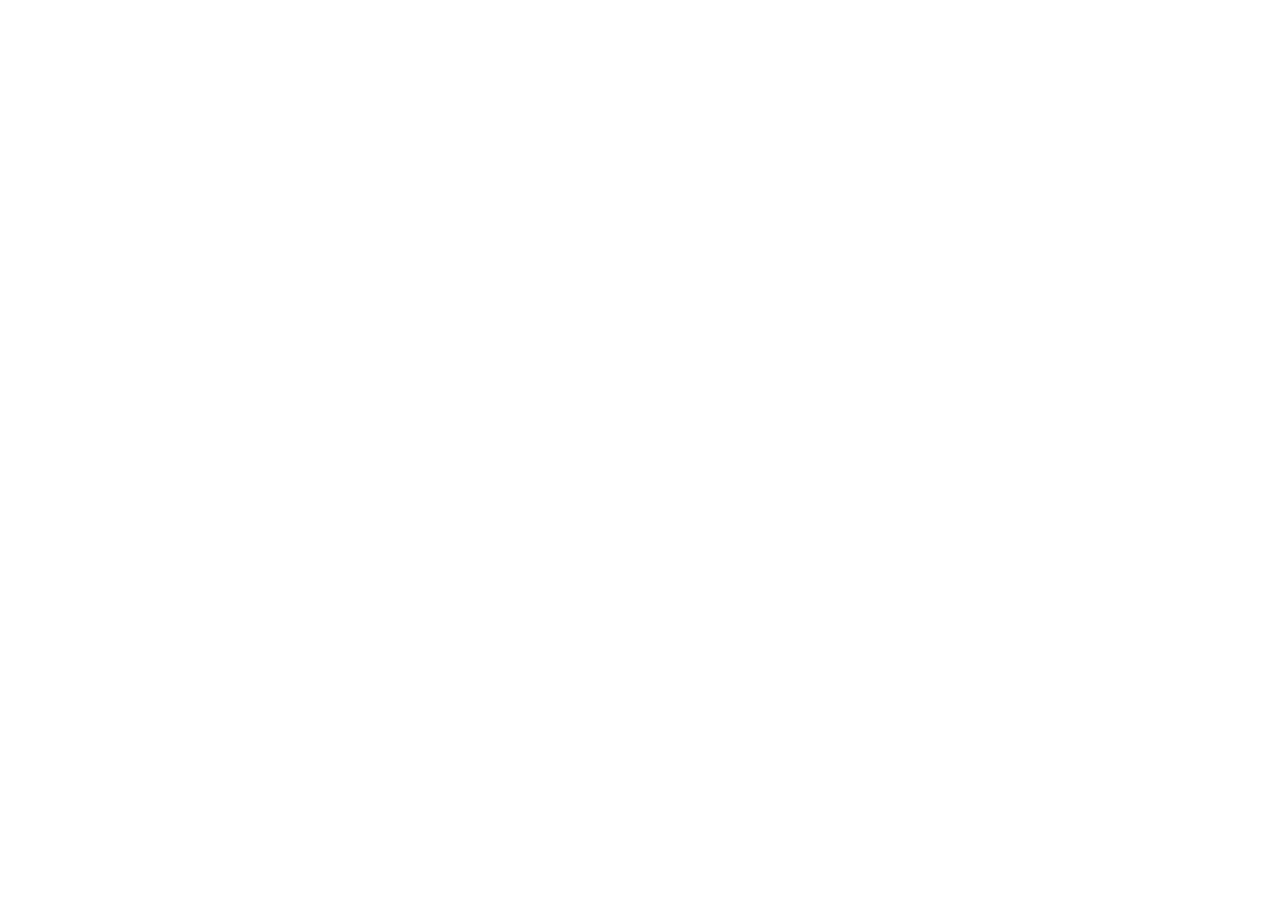
==== index.html @ 4e60388e "tem nada ainda é só se vcs ja quiserem começar" ====
<!DOCTYPE html>
<html lang="en">
<head>
    <meta charset="UTF-8">
    <meta name="viewport" content="width=device-width, initial-scale=1.0">
    <title>Document</title>
</head>
<body>
    <div class="container">
        <header>

        </header>
        <nav>

        </nav>
        <main>

        </main>
        <footer>

        </footer>
    </div>
</body>
</html>
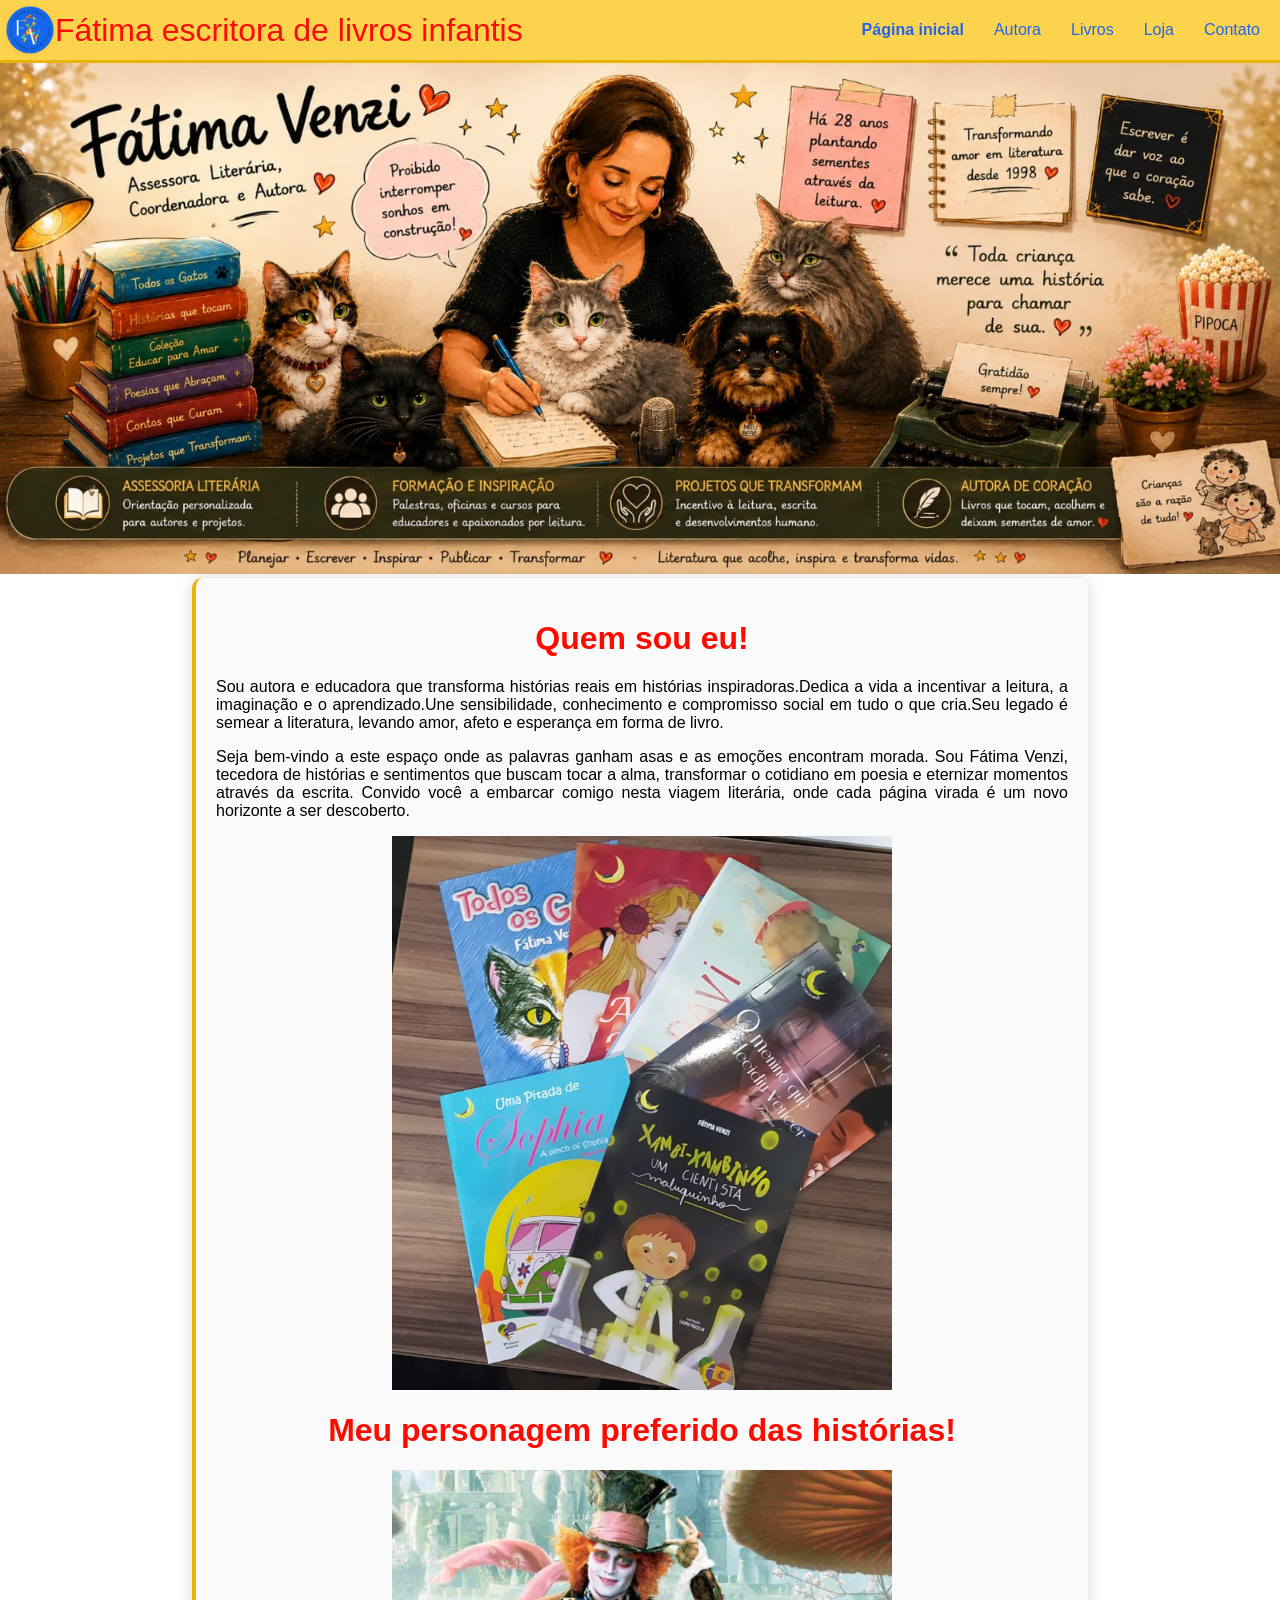
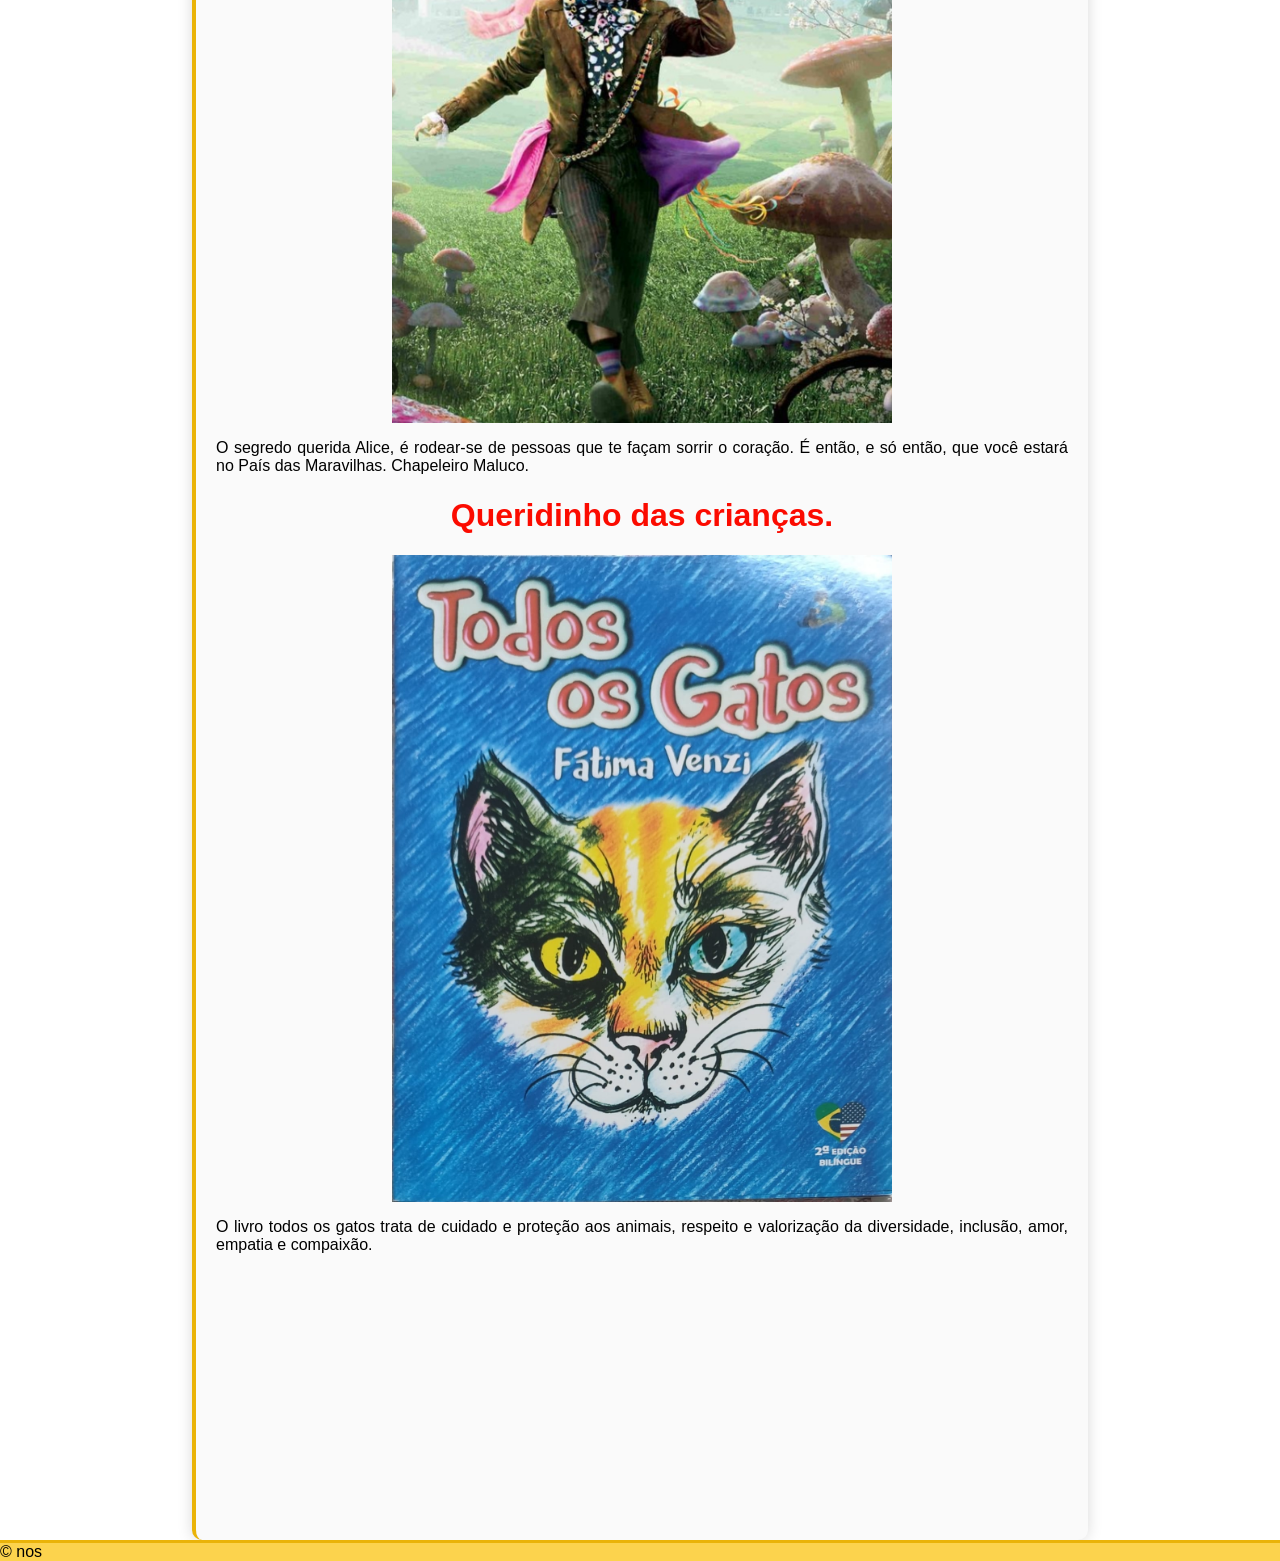
==== commit 22007eee: "pagina inicial pronta para o feedback do prof" ====
--- a/index.html
+++ b/index.html
@@ -3,21 +3,49 @@
 <head>
     <meta charset="UTF-8">
     <meta name="viewport" content="width=device-width, initial-scale=1.0">
-    <title>Document</title>
+    <title>Página Inicial</title>
+    <link rel="stylesheet" href="style.css">
 </head>
 <body>
     <div class="container">
         <header>
-
+            <nav>
+                <div class="logo">
+                    <a href="/index.html"><img src="/pasta-de-img/logo.png" alt="logo"></a>
+                    <a href="/index.html" class="titulo">Fátima escritora de livros infantis</a>
+                </div>
+                <div>
+                    <ul>
+                        <li><a href="index.html" class="ativo">Página inicial</a></li>
+                        <li><a href="Autora.html">Autora</a></li>
+                        <li><a href="Livros.html">Livros</a></li>
+                        <li><a href="Loja.html">Loja</a></li>
+                        <li><a href="Contato.html">Contato</a></li>
+                    </ul>
+                </div>
+            </nav>
+            <img src="/pasta-de-img/banner.jpeg" alt="banner" class="banner">
         </header>
-        <nav>
-
-        </nav>
         <main>
+            <h1>Quem sou eu!</h1>
+            <p>Sou autora e educadora que transforma histórias reais em histórias inspiradoras.Dedica a vida a incentivar a leitura, a imaginação e o aprendizado.Une sensibilidade, conhecimento e compromisso social em tudo o que cria.Seu legado é semear a literatura, levando  amor, afeto e esperança em forma de livro.</p>
+            <p>Seja bem-vindo a este espaço onde as palavras ganham asas e as emoções encontram morada. Sou Fátima Venzi, tecedora de histórias e sentimentos que buscam tocar a alma, transformar o cotidiano em poesia e eternizar momentos através da escrita. Convido você a embarcar comigo nesta viagem literária, onde cada página virada é um novo horizonte a ser descoberto.</p>
+            <img src="/pasta-de-img/todos-livros.jpeg" alt="Livros">
+            <h1>Meu personagem preferido das histórias!</h1>
+            <img src="/pasta-de-img/chapeleiro.jpeg" alt="chapeleiro">
+            <p>O segredo querida Alice, é rodear-se de pessoas que te façam sorrir o coração. É então, e só então, que você estará no País das Maravilhas.
+            Chapeleiro Maluco.
+            </p>
+            <h1>Queridinho das crianças.</h1>
+            <img src="/pasta-de-img/Todos-os-gatos.jpeg" alt="todos os gatos">
+            <p>O livro todos os gatos trata de cuidado e proteção aos animais, respeito e valorização da diversidade, inclusão, amor, empatia e compaixão.</p>
+            <video autoplay muted loop playsinline>
+                <source src="/pasta-de-img/Davi-lixo-mar.mp4" type="video/mp4">
+            </video>
 
         </main>
         <footer>
-
+            &copy nos
         </footer>
     </div>
 </body>
--- a/style.css
+++ b/style.css
@@ -0,0 +1,139 @@
+:root {
+    --cor-fundo: #FFFFFF;
+    --cor-nav: #FCD34D;
+    --cor-botões: #2563EB;
+    --cor-textosdestaque: #FB0B00;
+    --cor-bordas: #EAB308;
+    --cor-fundomain: #FAFAFA;
+}
+
+body {
+    margin: 0;
+    background: var(--cor-fundo);
+    font-family: Arial, sans-serif;
+    
+}
+
+h1 {
+    text-align: center;
+    color: var(--cor-textosdestaque);
+}
+
+.container {
+    display: grid;
+    grid-template-rows: auto auto 1fr auto;
+    min-height: 100vh;
+}
+
+header {
+    color: var(--cor-textosdestaque);
+}
+
+.banner {
+    width: 100%;
+    height: auto; /* mantém proporção */
+    object-fit: contain; /*sempre a tela inteira nao deixa ser cortada*/
+}
+
+nav {
+    background: var(--cor-nav);
+    display: flex;
+    justify-content: space-between;
+    align-items: center;
+    border-bottom: 3px solid var(--cor-bordas);
+    padding: 5px;
+}
+
+nav ul {
+    list-style: none;
+    margin: 0;
+    padding: 15px;
+    display: flex;
+    justify-content: flex-end;
+    gap: 30px;
+    flex: 1;
+}
+
+nav ul li a {
+  color: var(--cor-botões); /*Digo qual a cor que eu quero usar para o texto que fica no painel de nav */
+  position: relative; /* Se torna o elemento pai, para que os outros objetos fiquem presos a esse */
+  display: inline-block;  /*Configura o comportamento de elementos em linha, ao invés de um embaixo do outro */
+  text-decoration: none; /* Tira a decoração dos textos (O estilo de links) */
+}
+
+nav ul li a::after,
+nav ul li a::before {
+  content: '';  /* Informar a criação do pseudo - elemento (Importante para o after e before funcionar) */
+  position: absolute; /* Utilizar o layout do elemento pai */
+  width: 100%;
+  height: 2px;
+  background: var(--cor-textosdestaque);
+  bottom: -5px; 
+  left: 0;
+  transform: scaleX(0);
+  transform-origin: right; /* Começa a preencher pela direita */
+  transition: transform 0.4s ease-out; 
+}
+
+nav ul li a::before {
+  top: -5px; /* De onde vai começar */
+  transform-origin: left; /* Começa pela esquerda a animação*/
+}
+
+nav ul li a:hover::after,
+nav ul li a:hover::before {
+  transform: scaleX(1); /* Ele quer sair do 0 pra 1 (preenchido) */
+}
+
+nav ul li a.ativo {
+  font-weight: bold;
+}
+
+.logo {
+    display: flex;
+    align-items: center;
+    font-size: 32px;
+}
+
+.logo img {
+    height: 50px;
+    width: auto;
+    display: block;
+}
+
+.titulo {
+    text-decoration: none;
+    color: var(--cor-textosdestaque);
+}
+
+main {
+    padding: 20px;
+    margin: 0 15%;
+    border-radius: 10px;
+    text-align: justify;
+    background: var(--cor-fundomain);
+    border-left: 4px solid var(--cor-bordas);
+    box-shadow: 0 0 15px rgb(0, 0, 0, 0.15);
+}
+
+main img {
+    width: 500px;
+    display: block;
+    margin-left: auto;
+    margin-right: auto;
+}
+
+main video {
+    width: 500px;
+    display: block;
+    margin-left: auto;
+    margin-right: auto;
+}
+
+footer {
+    background: var(--cor-nav);
+    border-top: 3px solid var(--cor-bordas);
+}
+
+
+
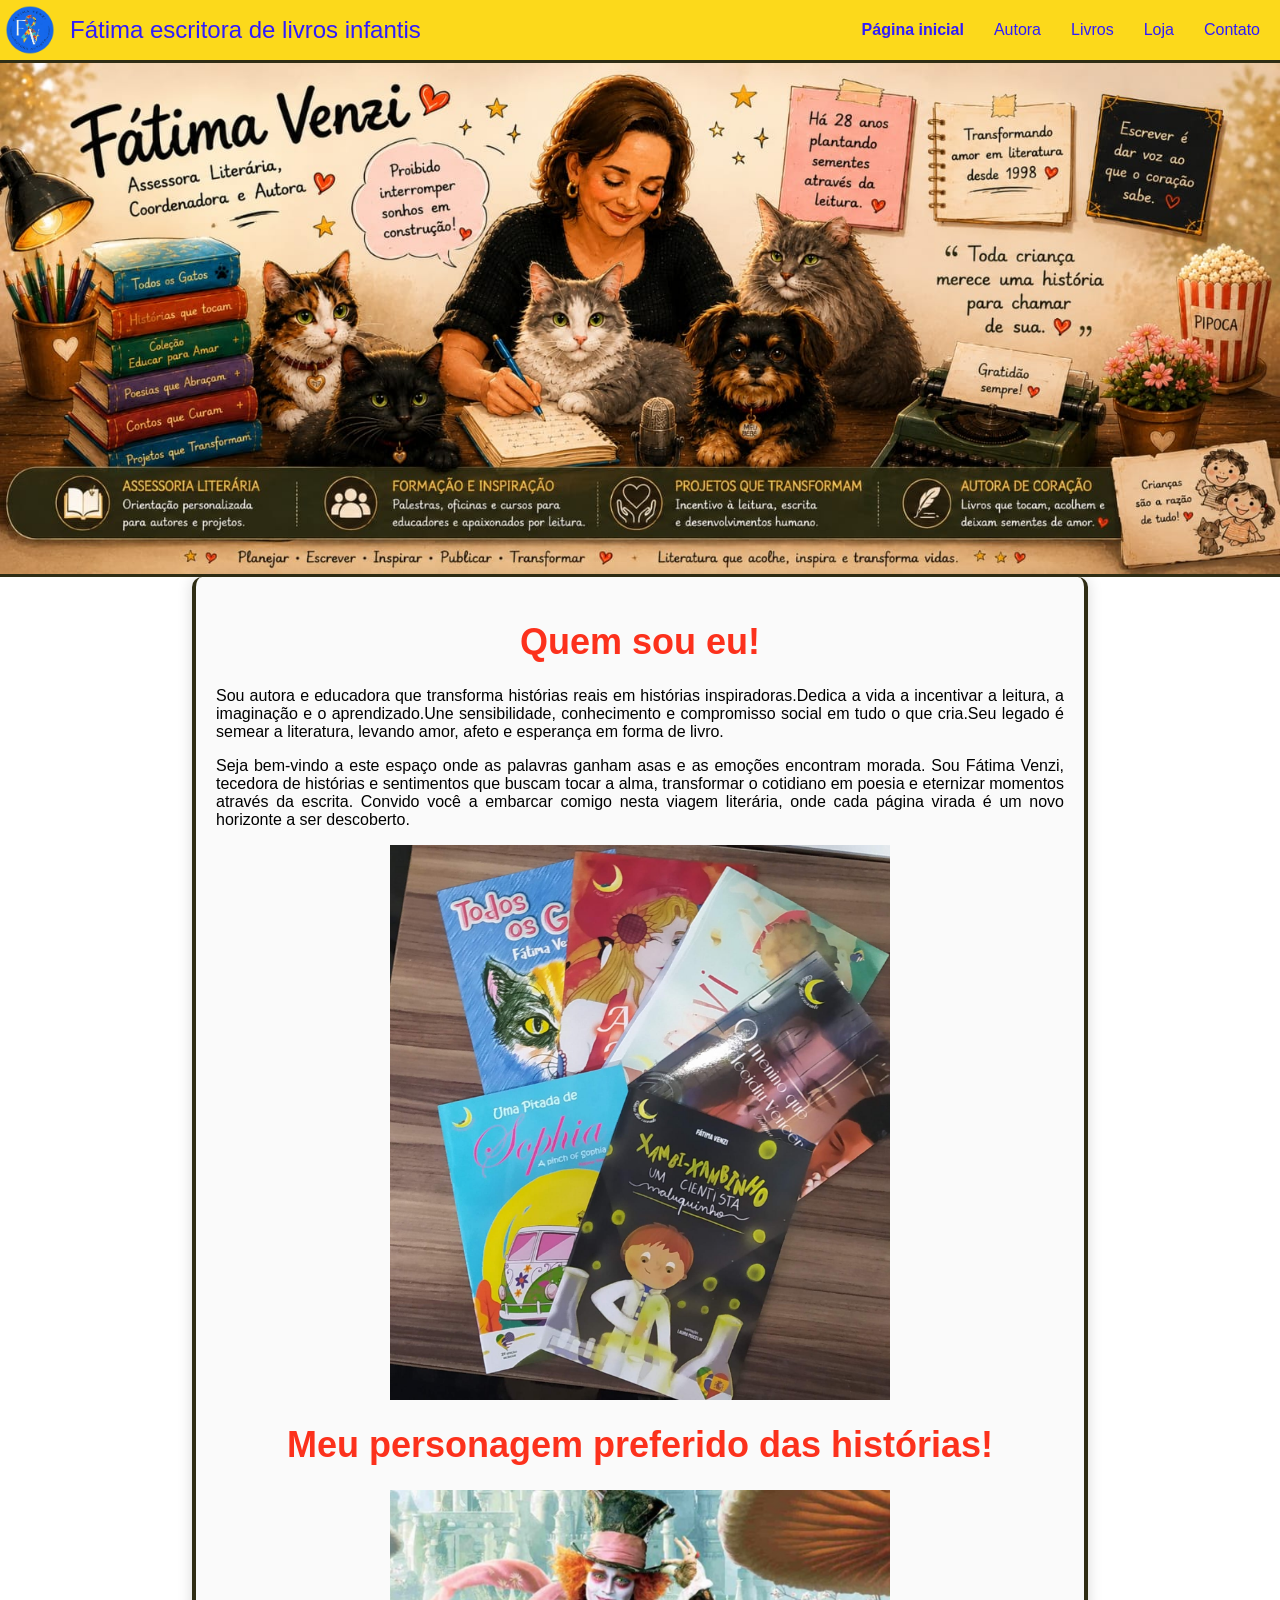
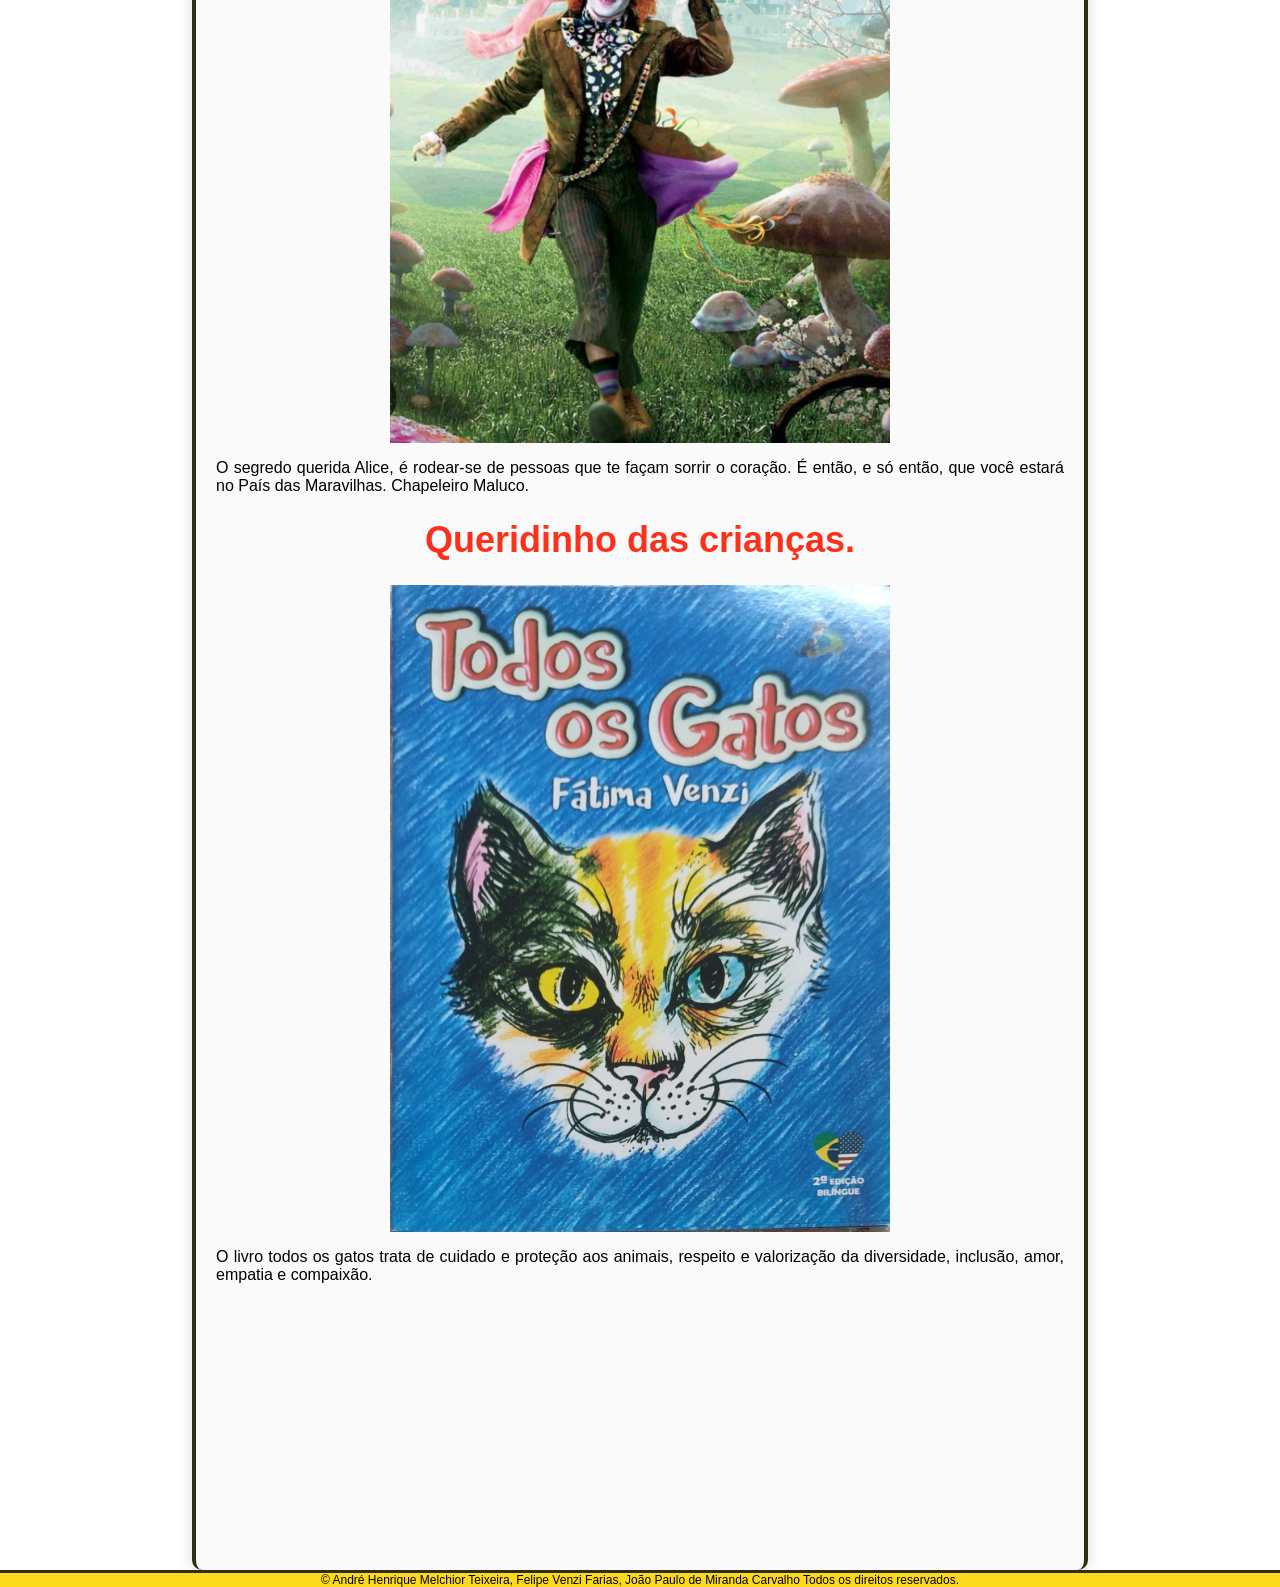
==== commit 05d50a4d: "evitando conflito e alterações da aula" ====
--- a/index.html
+++ b/index.html
@@ -45,7 +45,7 @@
 
         </main>
         <footer>
-            &copy nos
+            &copy André Henrique Melchior Teixeira, Felipe Venzi Farias, João Paulo de Miranda Carvalho Todos os direitos reservados.
         </footer>
     </div>
 </body>
--- a/style.css
+++ b/style.css
@@ -1,22 +1,23 @@
 :root {
     --cor-fundo: #FFFFFF;
-    --cor-nav: #FCD34D;
-    --cor-botões: #2563EB;
-    --cor-textosdestaque: #FB0B00;
-    --cor-bordas: #EAB308;
+    --cor-nav: #FCD91B;
+    --cor-botões: #2F1CFC;
+    --cor-textosdestaque: #FC311C;
+    --cor-bordas: #2F2D14;
     --cor-fundomain: #FAFAFA;
 }
 
 body {
     margin: 0;
     background: var(--cor-fundo);
-    font-family: Arial, sans-serif;
+    font-family: Arial;
     
 }
 
 h1 {
     text-align: center;
     color: var(--cor-textosdestaque);
+    font-size: 36px;
 }
 
 .container {
@@ -27,12 +28,14 @@
 
 header {
     color: var(--cor-textosdestaque);
+    border-bottom: 3px solid var(--cor-bordas);
 }
 
 .banner {
     width: 100%;
     height: auto; /* mantém proporção */
     object-fit: contain; /*sempre a tela inteira nao deixa ser cortada*/
+    display: block;
 }
 
 nav {
@@ -92,7 +95,8 @@
 .logo {
     display: flex;
     align-items: center;
-    font-size: 32px;
+    font-size: 24px;
+    gap: 15px;
 }
 
 .logo img {
@@ -103,7 +107,7 @@
 
 .titulo {
     text-decoration: none;
-    color: var(--cor-textosdestaque);
+    color: var(--cor-botões);
 }
 
 main {
@@ -114,6 +118,7 @@
     background: var(--cor-fundomain);
     border-left: 4px solid var(--cor-bordas);
     box-shadow: 0 0 15px rgb(0, 0, 0, 0.15);
+    border-right: 4px solid var(--cor-bordas);
 }
 
 main img {
@@ -133,7 +138,11 @@
 footer {
     background: var(--cor-nav);
     border-top: 3px solid var(--cor-bordas);
+    font-size: 12px;
+    text-align: center;
 }
 
+p {
+    font-size: 16px;
+}
 
-
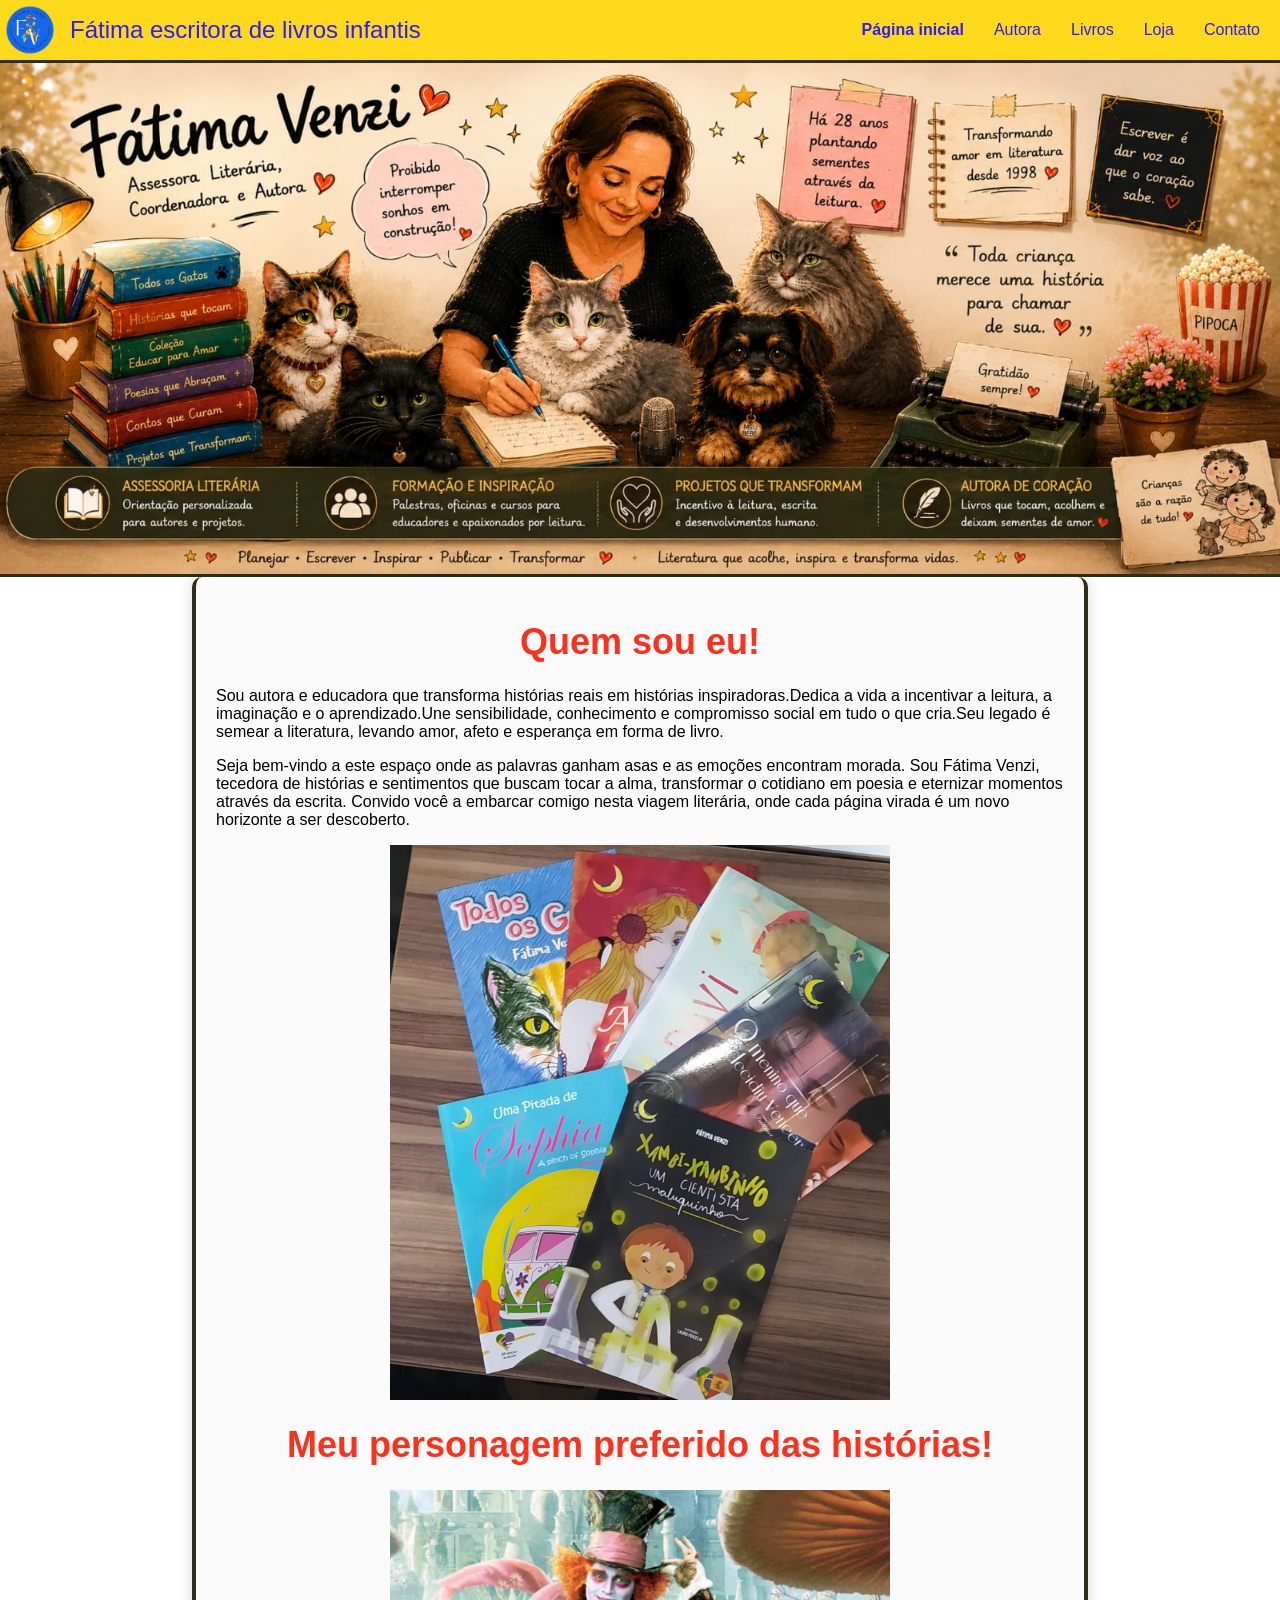
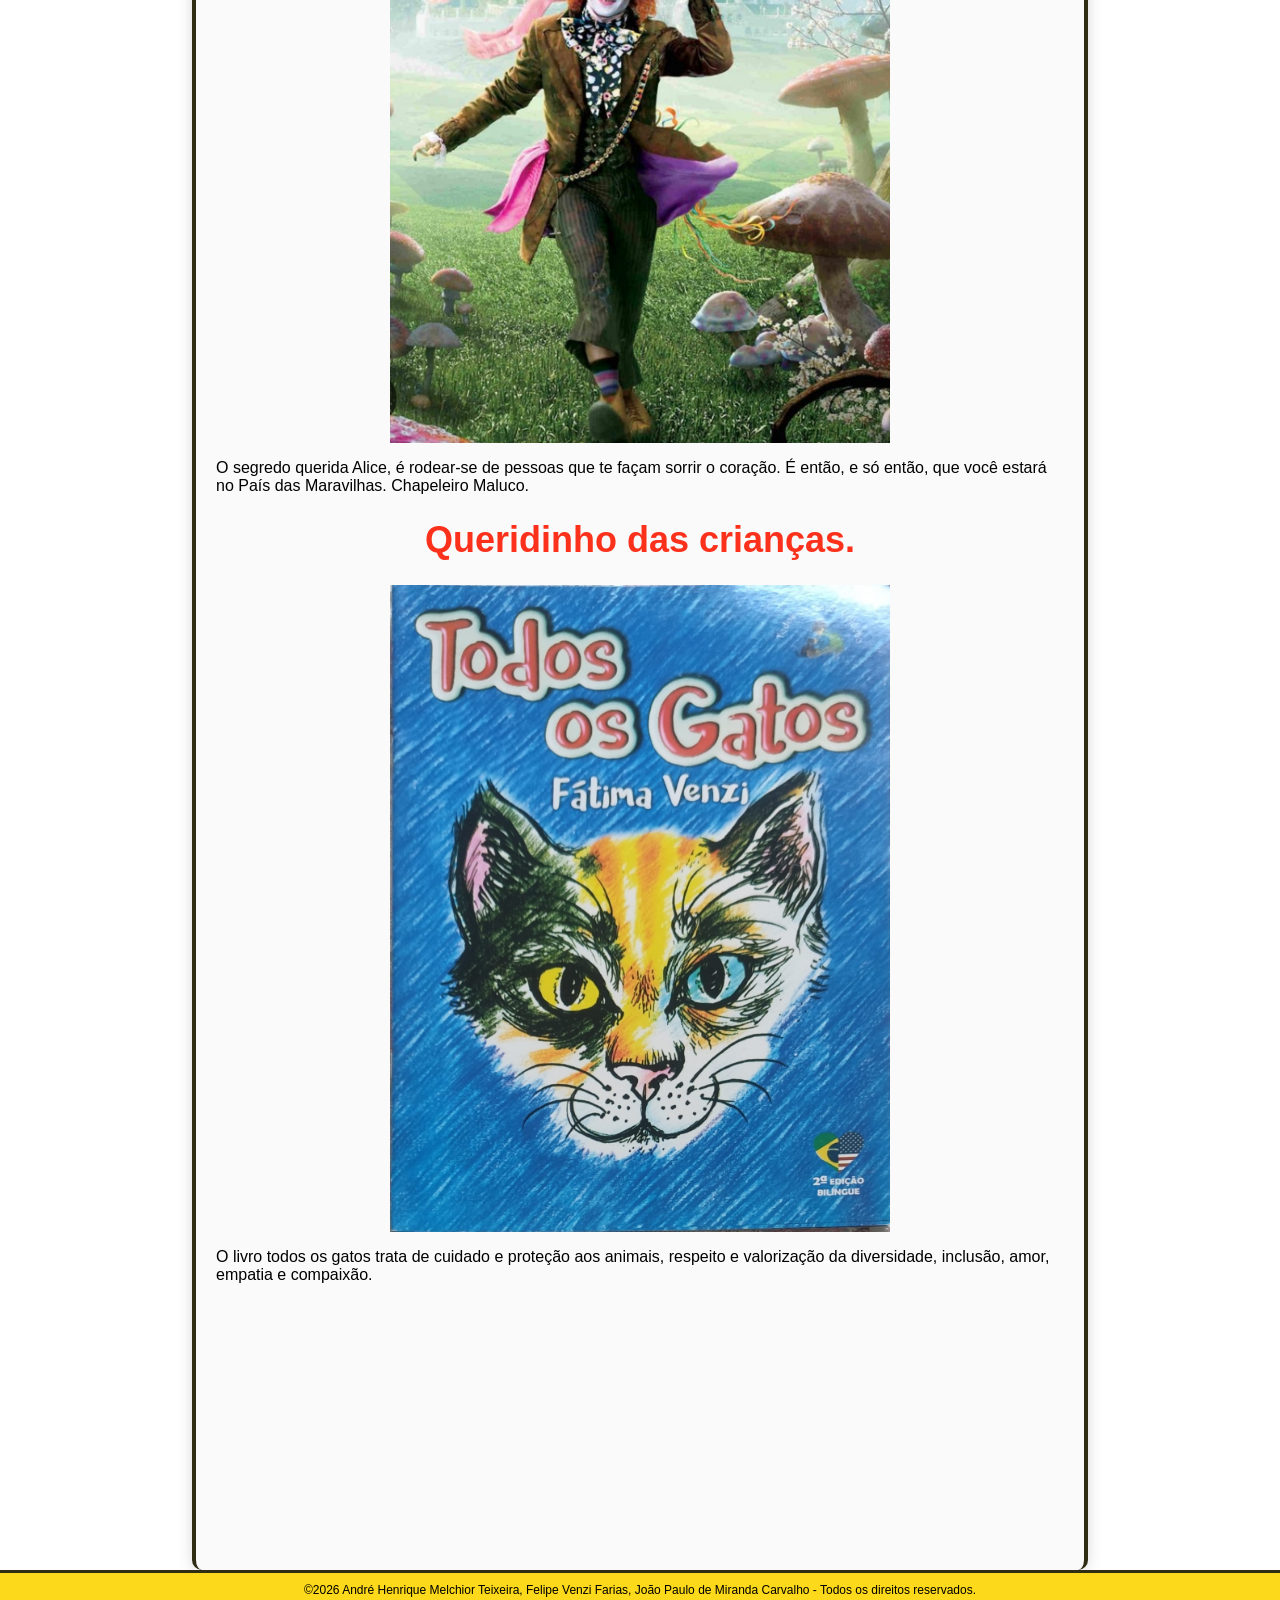
==== commit 243bd520: "alt mais detalhado, footer maior e texto a esquerda" ====
--- a/index.html
+++ b/index.html
@@ -24,20 +24,20 @@
                     </ul>
                 </div>
             </nav>
-            <img src="/pasta-de-img/banner.jpeg" alt="banner" class="banner">
+            <img src="/pasta-de-img/banner.jpeg" alt="Banner ilustrado de Fátima Venzi, assessora literária, coordenadora e autora. Ela aparece escrevendo em um caderno, cercada por gatos, um cachorro, livros e outros elementos ligados à literatura. O banner destaca seus 28 anos de atuação promovendo a leitura, a escrita e projetos de formação humana por meio da literatura." class="banner">
         </header>
         <main>
             <h1>Quem sou eu!</h1>
             <p>Sou autora e educadora que transforma histórias reais em histórias inspiradoras.Dedica a vida a incentivar a leitura, a imaginação e o aprendizado.Une sensibilidade, conhecimento e compromisso social em tudo o que cria.Seu legado é semear a literatura, levando  amor, afeto e esperança em forma de livro.</p>
             <p>Seja bem-vindo a este espaço onde as palavras ganham asas e as emoções encontram morada. Sou Fátima Venzi, tecedora de histórias e sentimentos que buscam tocar a alma, transformar o cotidiano em poesia e eternizar momentos através da escrita. Convido você a embarcar comigo nesta viagem literária, onde cada página virada é um novo horizonte a ser descoberto.</p>
-            <img src="/pasta-de-img/todos-livros.jpeg" alt="Livros">
+            <img src="/pasta-de-img/todos-livros.jpeg" alt="Os 6 livros de Fátima em cima de uma mesa ">
             <h1>Meu personagem preferido das histórias!</h1>
-            <img src="/pasta-de-img/chapeleiro.jpeg" alt="chapeleiro">
+            <img src="/pasta-de-img/chapeleiro.jpeg" alt="Personagem chapeleiro maluco do filme alice no país das maravilhas">
             <p>O segredo querida Alice, é rodear-se de pessoas que te façam sorrir o coração. É então, e só então, que você estará no País das Maravilhas.
             Chapeleiro Maluco.
             </p>
             <h1>Queridinho das crianças.</h1>
-            <img src="/pasta-de-img/Todos-os-gatos.jpeg" alt="todos os gatos">
+            <img src="/pasta-de-img/Todos-os-gatos.jpeg" alt="Capa do livro todos os gatos em que tem a cara de um gato centralizada">
             <p>O livro todos os gatos trata de cuidado e proteção aos animais, respeito e valorização da diversidade, inclusão, amor, empatia e compaixão.</p>
             <video autoplay muted loop playsinline>
                 <source src="/pasta-de-img/Davi-lixo-mar.mp4" type="video/mp4">
@@ -45,7 +45,7 @@
 
         </main>
         <footer>
-            &copy André Henrique Melchior Teixeira, Felipe Venzi Farias, João Paulo de Miranda Carvalho Todos os direitos reservados.
+            &copy2026 André Henrique Melchior Teixeira, Felipe Venzi Farias, João Paulo de Miranda Carvalho - Todos os direitos reservados.
         </footer>
     </div>
 </body>
--- a/style.css
+++ b/style.css
@@ -114,7 +114,7 @@
     padding: 20px;
     margin: 0 15%;
     border-radius: 10px;
-    text-align: justify;
+    text-align: left;
     background: var(--cor-fundomain);
     border-left: 4px solid var(--cor-bordas);
     box-shadow: 0 0 15px rgb(0, 0, 0, 0.15);
@@ -140,6 +140,7 @@
     border-top: 3px solid var(--cor-bordas);
     font-size: 12px;
     text-align: center;
+    padding: 10px;
 }
 
 p {
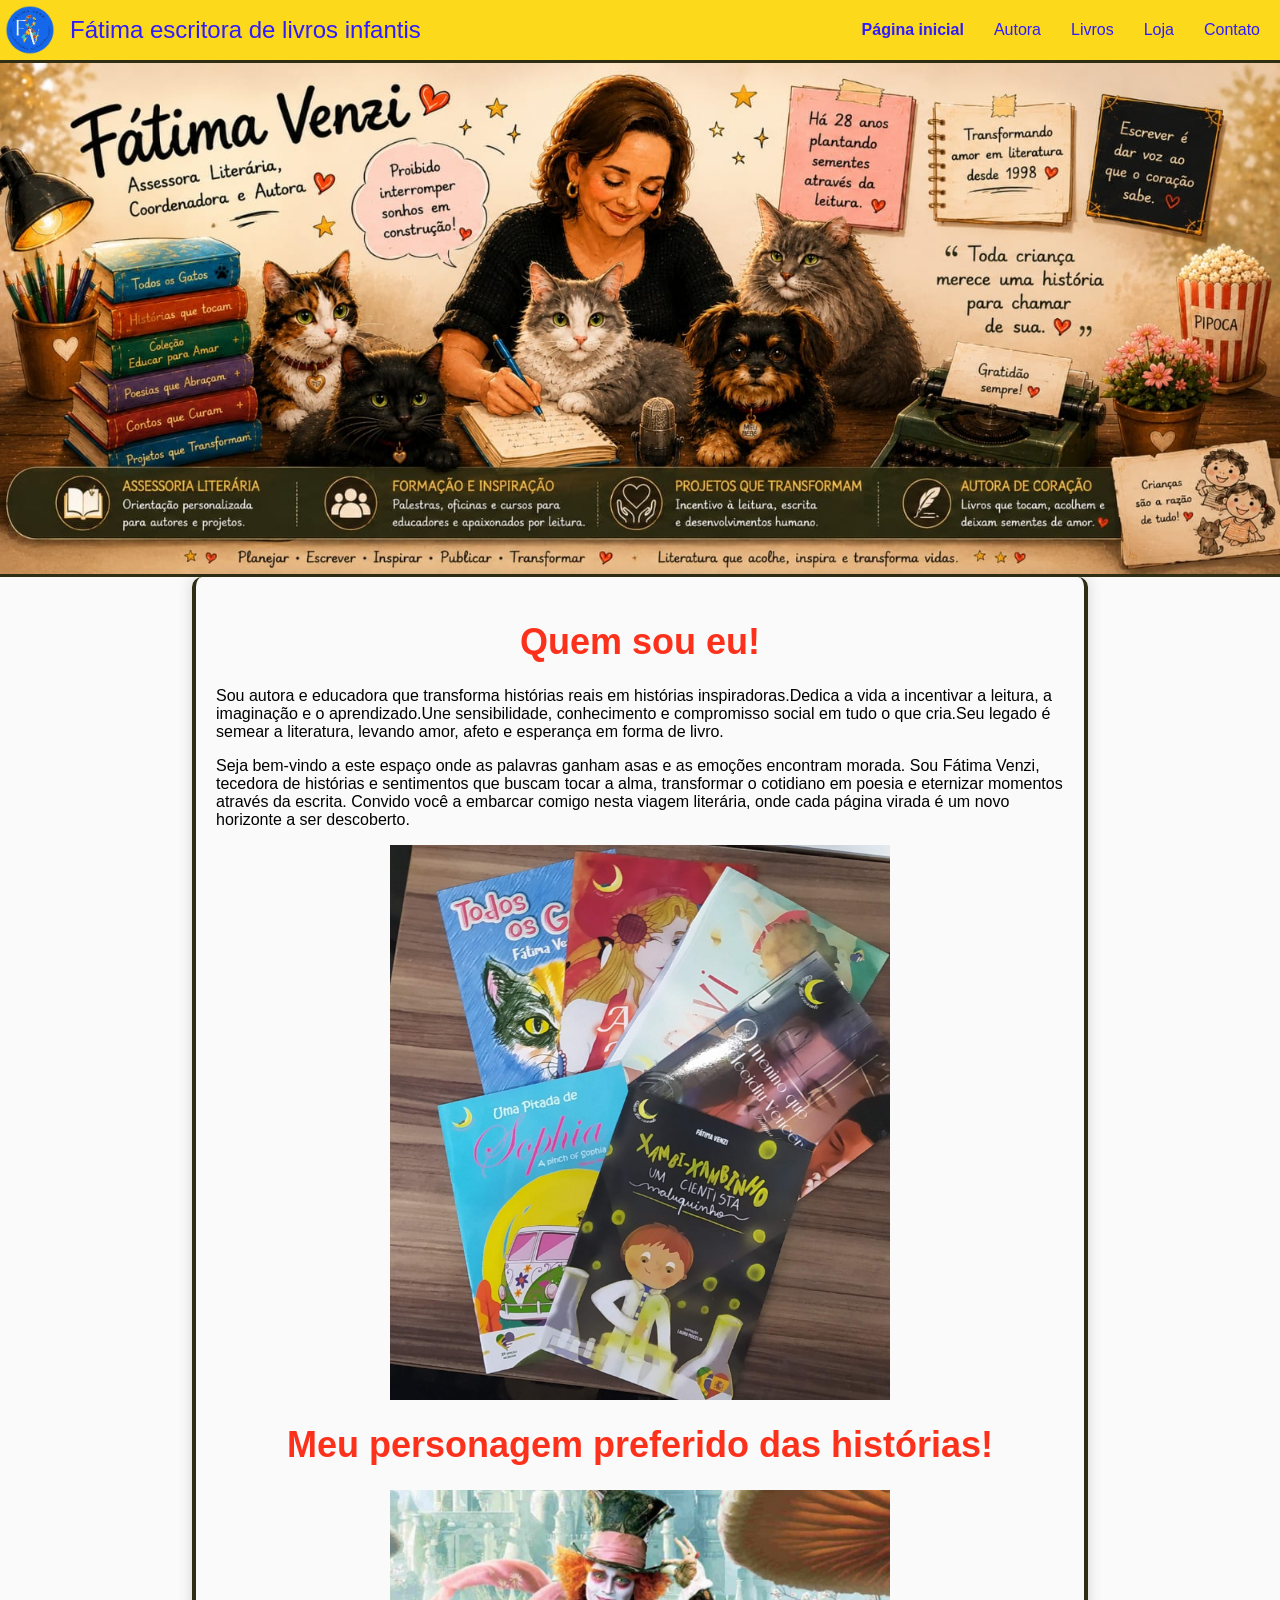
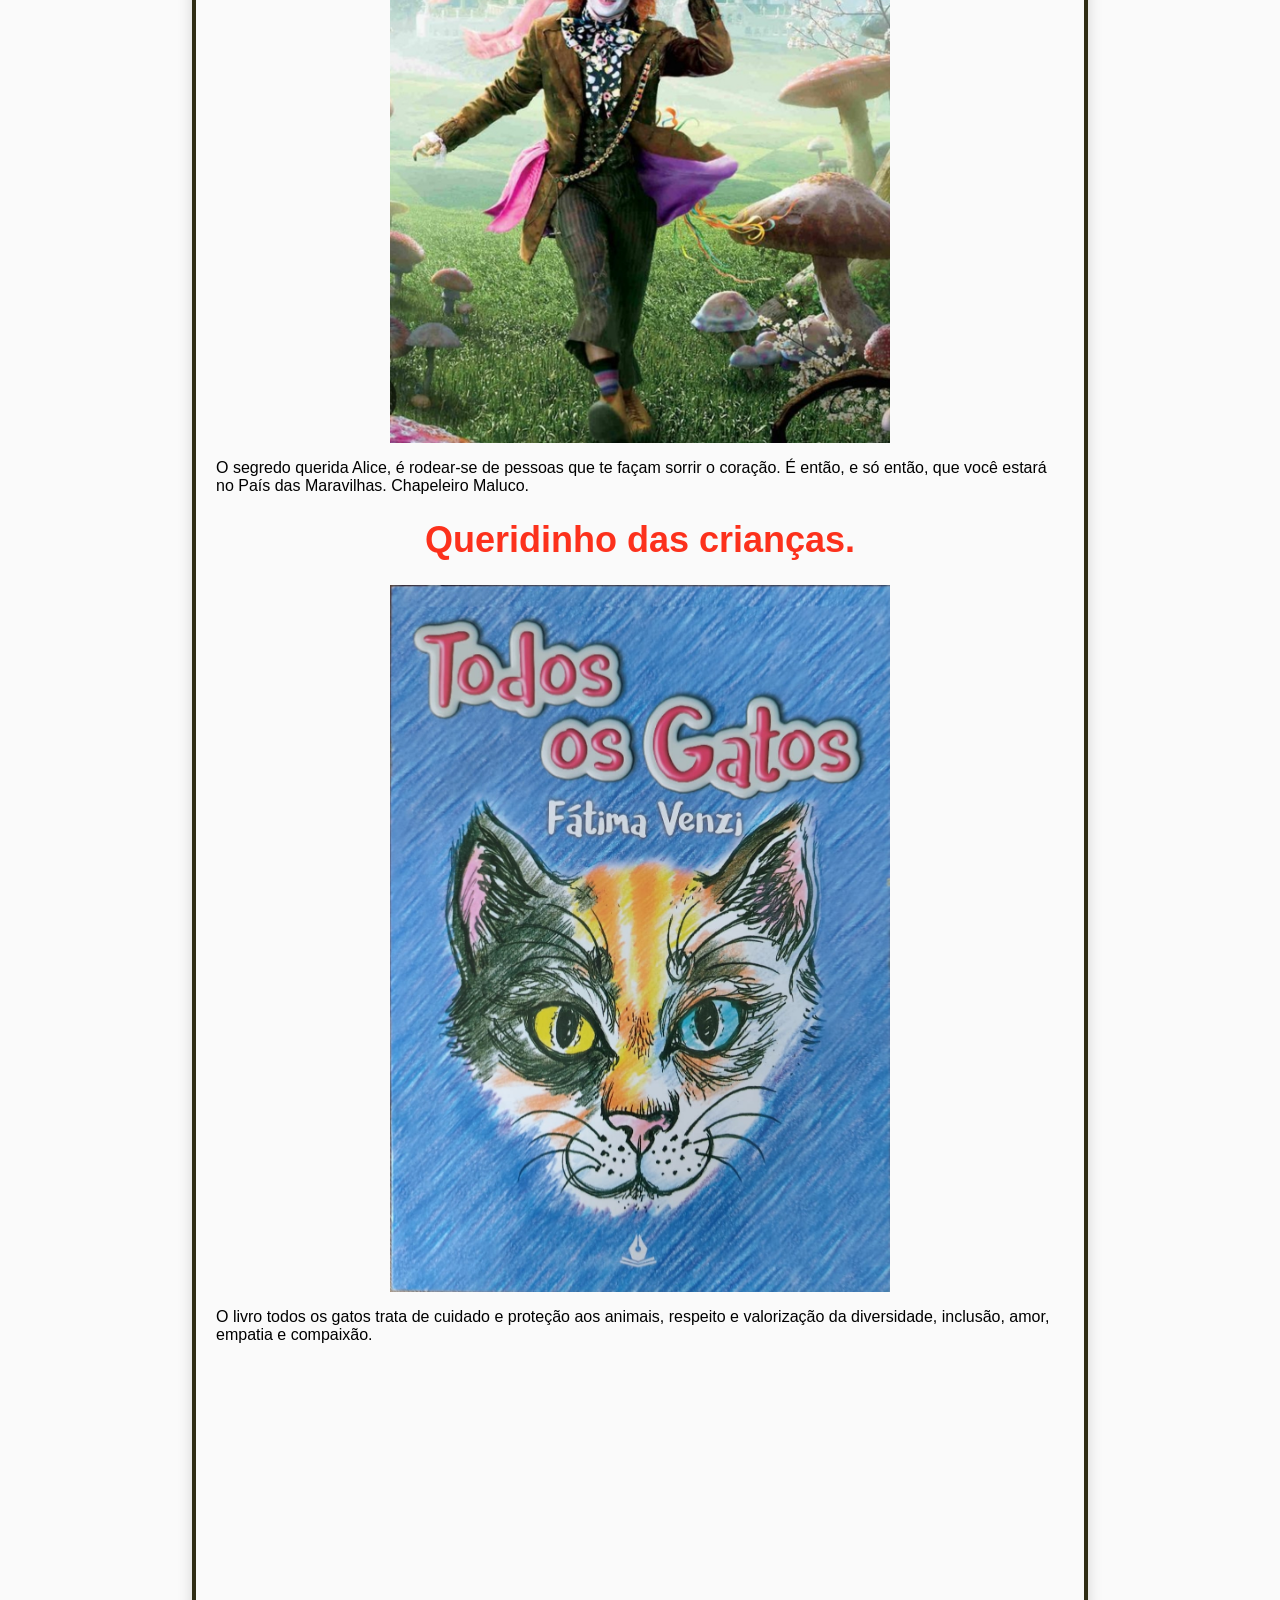
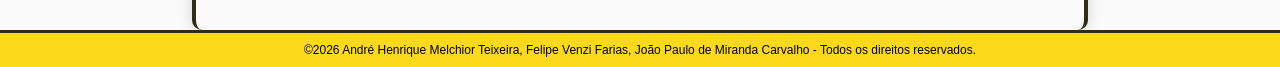
==== commit c1cddd0b: "Commit para adição dos arquivos finalizados." ====
--- a/index.html
+++ b/index.html
@@ -11,7 +11,7 @@
         <header>
             <nav>
                 <div class="logo">
-                    <a href="/index.html"><img src="/pasta-de-img/logo.png" alt="logo"></a>
+                    <a href="/index.html"><img src="/pasta-de-img/logo.png" alt="logo com fita do quebra-cabeça e o escrito: Fátima Venzi, Autora autista"></a>
                     <a href="/index.html" class="titulo">Fátima escritora de livros infantis</a>
                 </div>
                 <div>
--- a/style.css
+++ b/style.css
@@ -1,5 +1,5 @@
 :root {
-    --cor-fundo: #FFFFFF;
+    --cor-fundo: #fafafa;
     --cor-nav: #FCD91B;
     --cor-botões: #2F1CFC;
     --cor-textosdestaque: #FC311C;
@@ -147,3 +147,12 @@
     font-size: 16px;
 }
 
+.video {
+    width: 500px;
+    display: block;
+    margin-left: auto;
+    margin-right: auto;
+}
+.spy {
+    margin-left: 150px;
+}
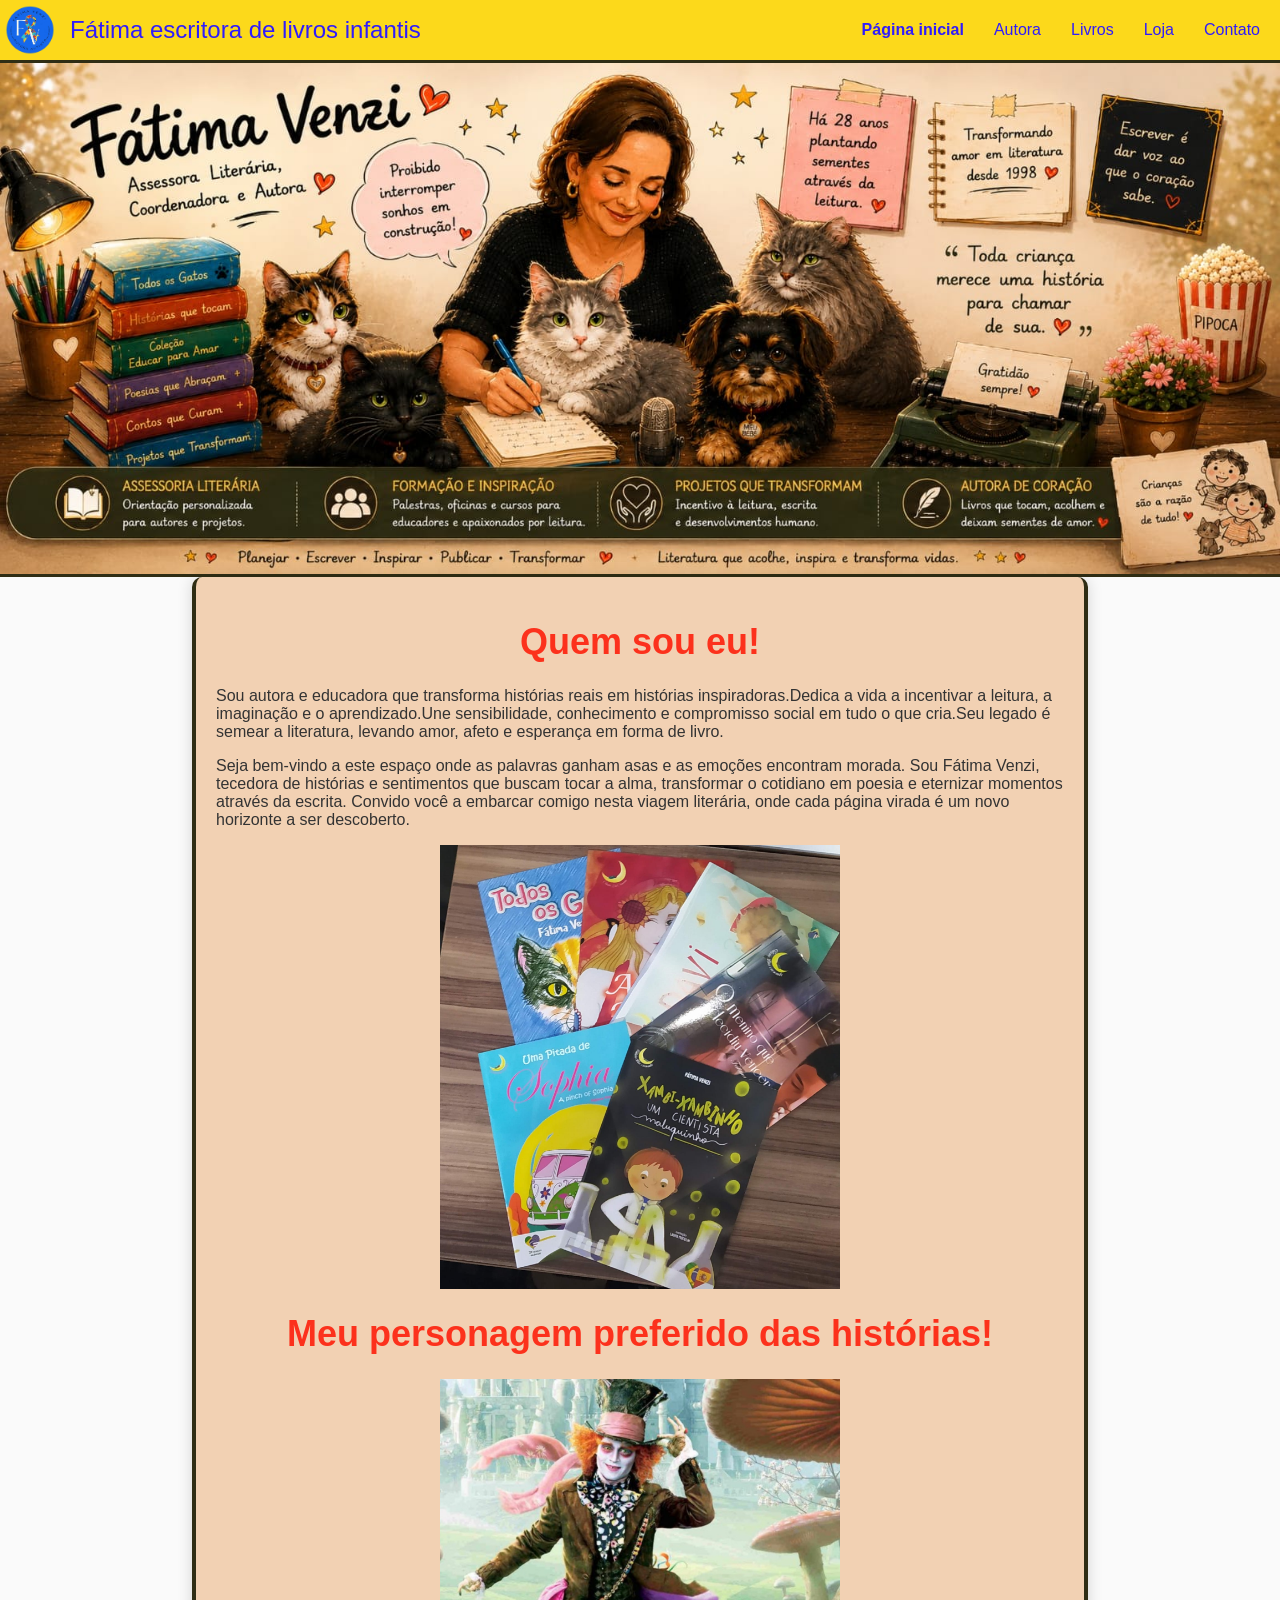
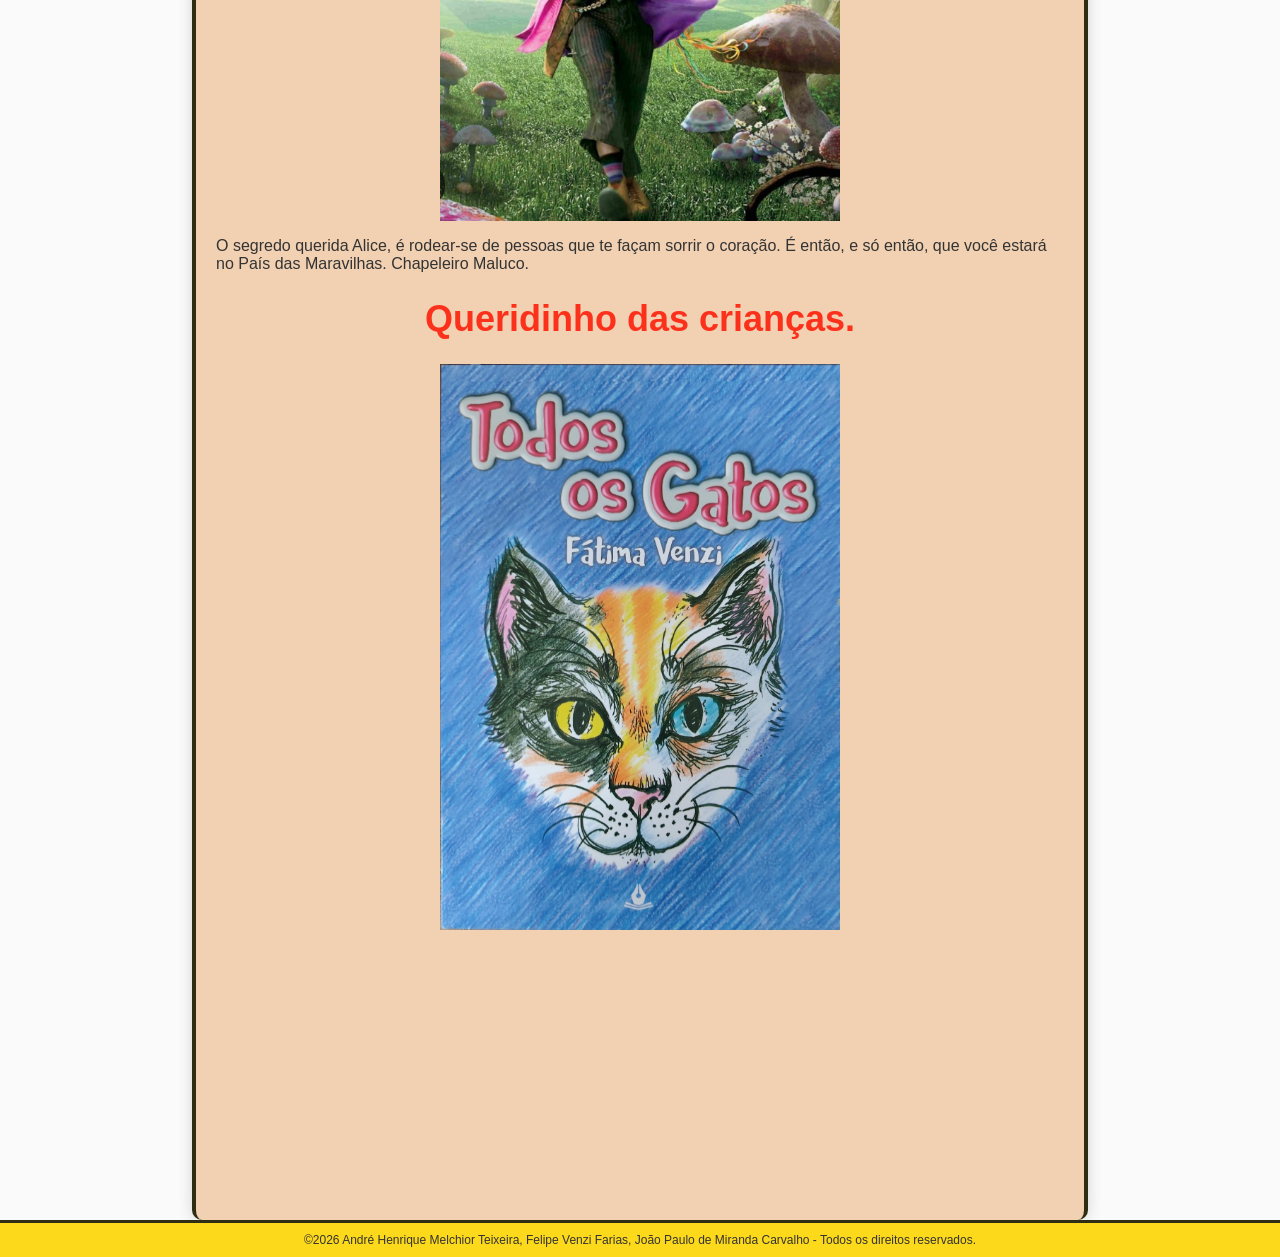
==== commit b7768860: "ultimas mudanças, na cor, na loja, ajeitando tudo" ====
--- a/index.html
+++ b/index.html
@@ -37,11 +37,12 @@
             Chapeleiro Maluco.
             </p>
             <h1>Queridinho das crianças.</h1>
-            <img src="/pasta-de-img/Todos-os-gatos.jpeg" alt="Capa do livro todos os gatos em que tem a cara de um gato centralizada">
-            <p>O livro todos os gatos trata de cuidado e proteção aos animais, respeito e valorização da diversidade, inclusão, amor, empatia e compaixão.</p>
-            <video autoplay muted loop playsinline>
-                <source src="/pasta-de-img/Davi-lixo-mar.mp4" type="video/mp4">
-            </video>
+            <div class="separar">
+                <img src="/pasta-de-img/Todos-os-gatos.jpeg" alt="Capa do livro todos os gatos em que tem a cara de um gato centralizada">
+                <video autoplay muted loop playsinline>
+                    <source src="/pasta-de-img/Davi-lixo-mar.mp4" type="video/mp4">
+                </video>
+            </div>
 
         </main>
         <footer>
--- a/style.css
+++ b/style.css
@@ -1,17 +1,17 @@
 :root {
-    --cor-fundo: #fafafa;
+    --cor-fundo: #FAFAFA;
     --cor-nav: #FCD91B;
     --cor-botões: #2F1CFC;
     --cor-textosdestaque: #FC311C;
     --cor-bordas: #2F2D14;
-    --cor-fundomain: #FAFAFA;
+    --cor-fundomain: #F2D1B3;
 }
 
 body {
     margin: 0;
     background: var(--cor-fundo);
     font-family: Arial;
-    
+    color: #333333;
 }
 
 h1 {
@@ -122,7 +122,7 @@
 }
 
 main img {
-    width: 500px;
+    width: 400px;
     display: block;
     margin-left: auto;
     margin-right: auto;
@@ -133,6 +133,12 @@
     display: block;
     margin-left: auto;
     margin-right: auto;
+}
+
+.separar {
+    display: flex;
+    flex-direction: column;
+    gap: 20px;
 }
 
 footer {
@@ -153,6 +159,115 @@
     margin-left: auto;
     margin-right: auto;
 }
+
 .spy {
     margin-left: 150px;
-}+}
+
+.retrato {
+    height: 300px;
+    width: auto;
+}
+
+        .WhatsApp {
+            background-color: #25d366;
+            color: #ffffff;
+            font-family: Arial;
+            font-size: 16px;
+            text-transform: none;
+            border-radius: 50px;
+            border: none;
+
+            display: inline-flex;
+            align-items: center;
+            justify-content: center;
+            padding: 0.75rem 1.5rem;
+
+            cursor: pointer;
+            transform: 0.3s ease;
+            text-decoration: none;
+            line-height: 1.5;
+        }
+
+        .WhatsApp:hover {
+            transform: scale(1.05);
+        }
+
+        .video {
+            align-items: center;
+        }
+
+        .instagram {
+            background: linear-gradient(45deg, #f09433, #bc1888);
+            color: #ffffff;
+            font-family: Arial;
+            font-size: 16px;
+            text-transform: none;
+            border-radius: 50px;
+            border: none;
+
+            display: inline-flex;
+            align-items: center;
+            justify-content: center;
+            padding: 0.75rem 1.5rem;
+
+            transition: all 0.3s ease;
+            text-decoration: none;
+            line-height: 1.5;
+        }
+
+        .instagram:hover {
+            transform: scale(1.05);
+        }
+
+        .links {
+            display: flex;
+            gap: 20px;
+            justify-content: center;
+        }
+
+        .blogspot {
+            background-color: #f38a36;
+            color: #ffffff;
+            font-family: Arial;
+            font-size: 16px;
+            text-transform: none;
+            border-radius: 50px;
+            border: none;
+
+            display: inline-flex;
+            align-items: center;
+            justify-content: center;
+            padding: 0.75rem 1.5rem;
+
+            transition: all 0.3s ease;
+            text-decoration: none;
+            line-height: 1.5;
+        }
+
+        .blogspot:hover {
+            transform: scale(1.05);
+        }
+
+        .facebook {
+            background-color: #1877f2;
+            color: #ffffff;
+            font-family: Arial;
+            font-size: 16px;
+            text-transform: none;
+            border-radius: 50px;
+            border: none;
+
+            display: inline-flex;
+            align-items: center;
+            justify-content: center;
+            padding: 0.75rem 1.5rem;
+
+            transition: all 0.3s ease;
+            text-decoration: none;
+            line-height: 1.5;
+        }
+
+        .facebook:hover {
+            transform: scale(1.05);
+        }
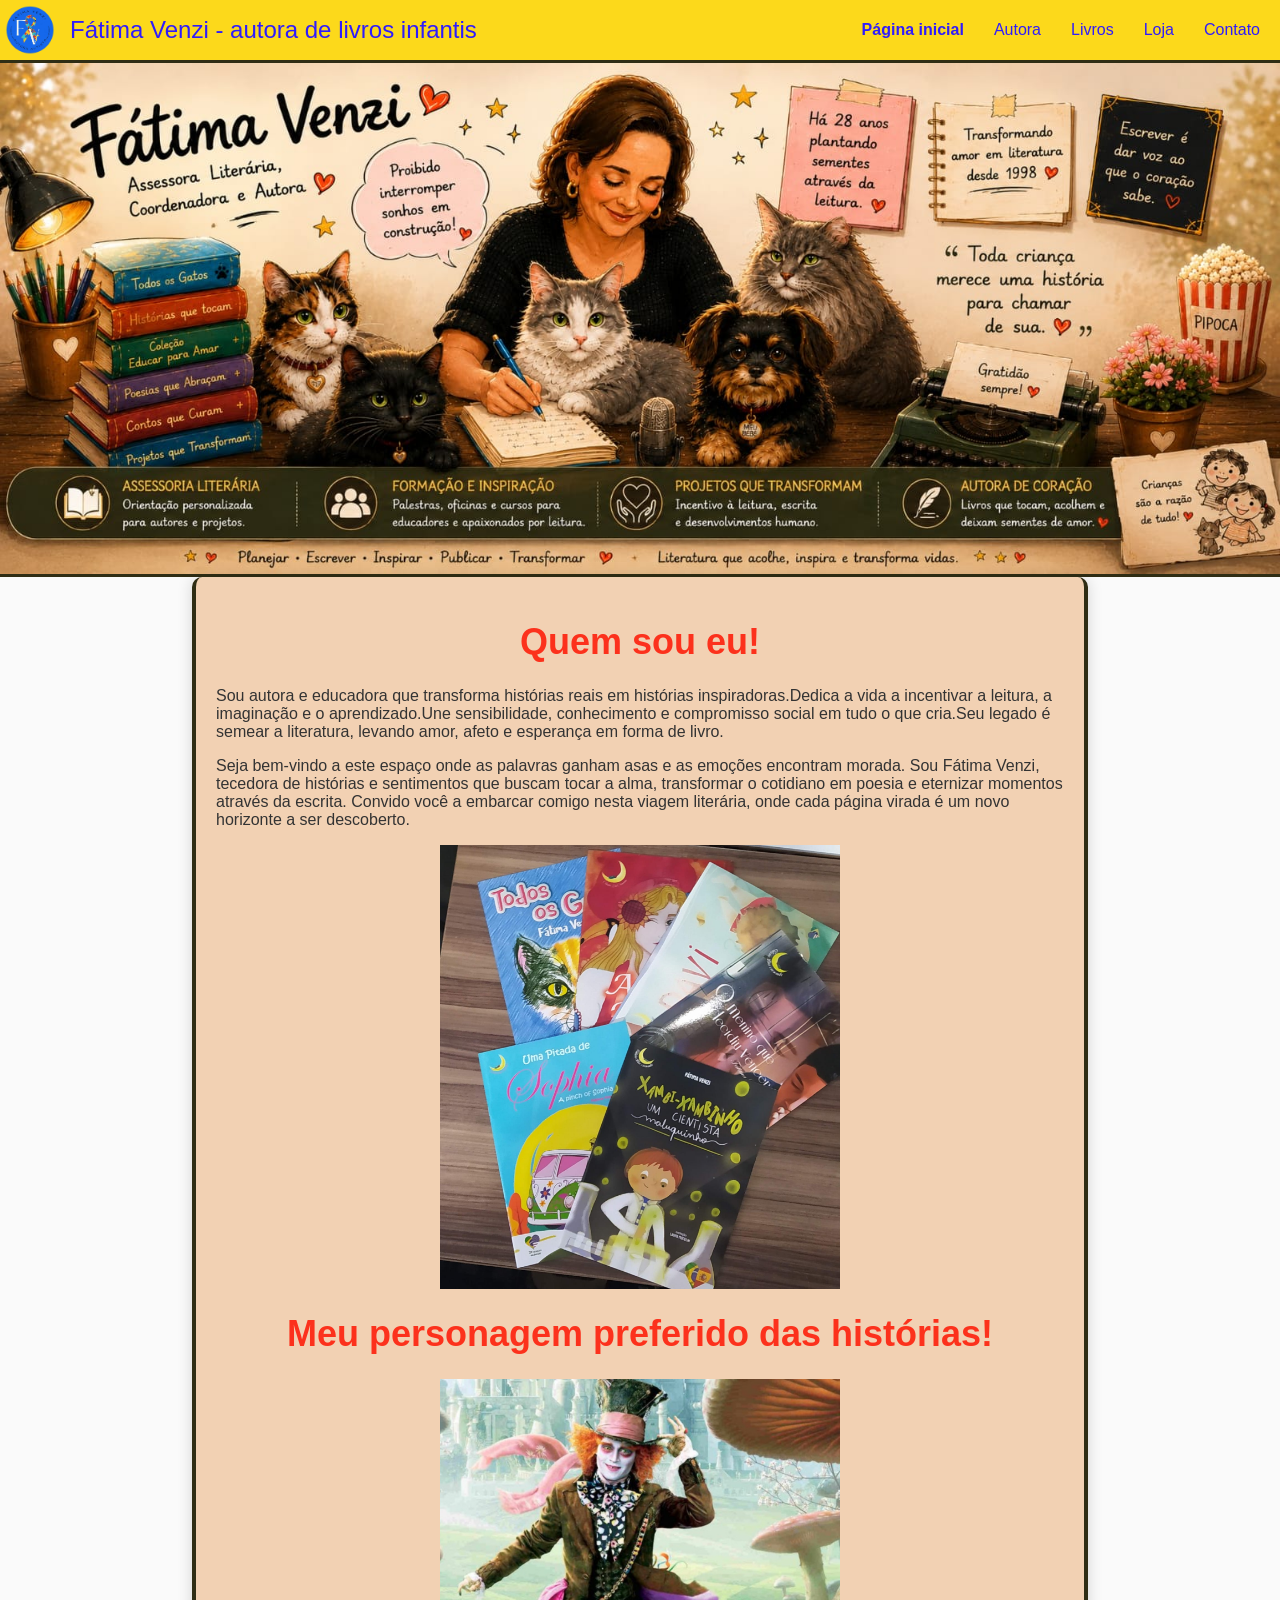
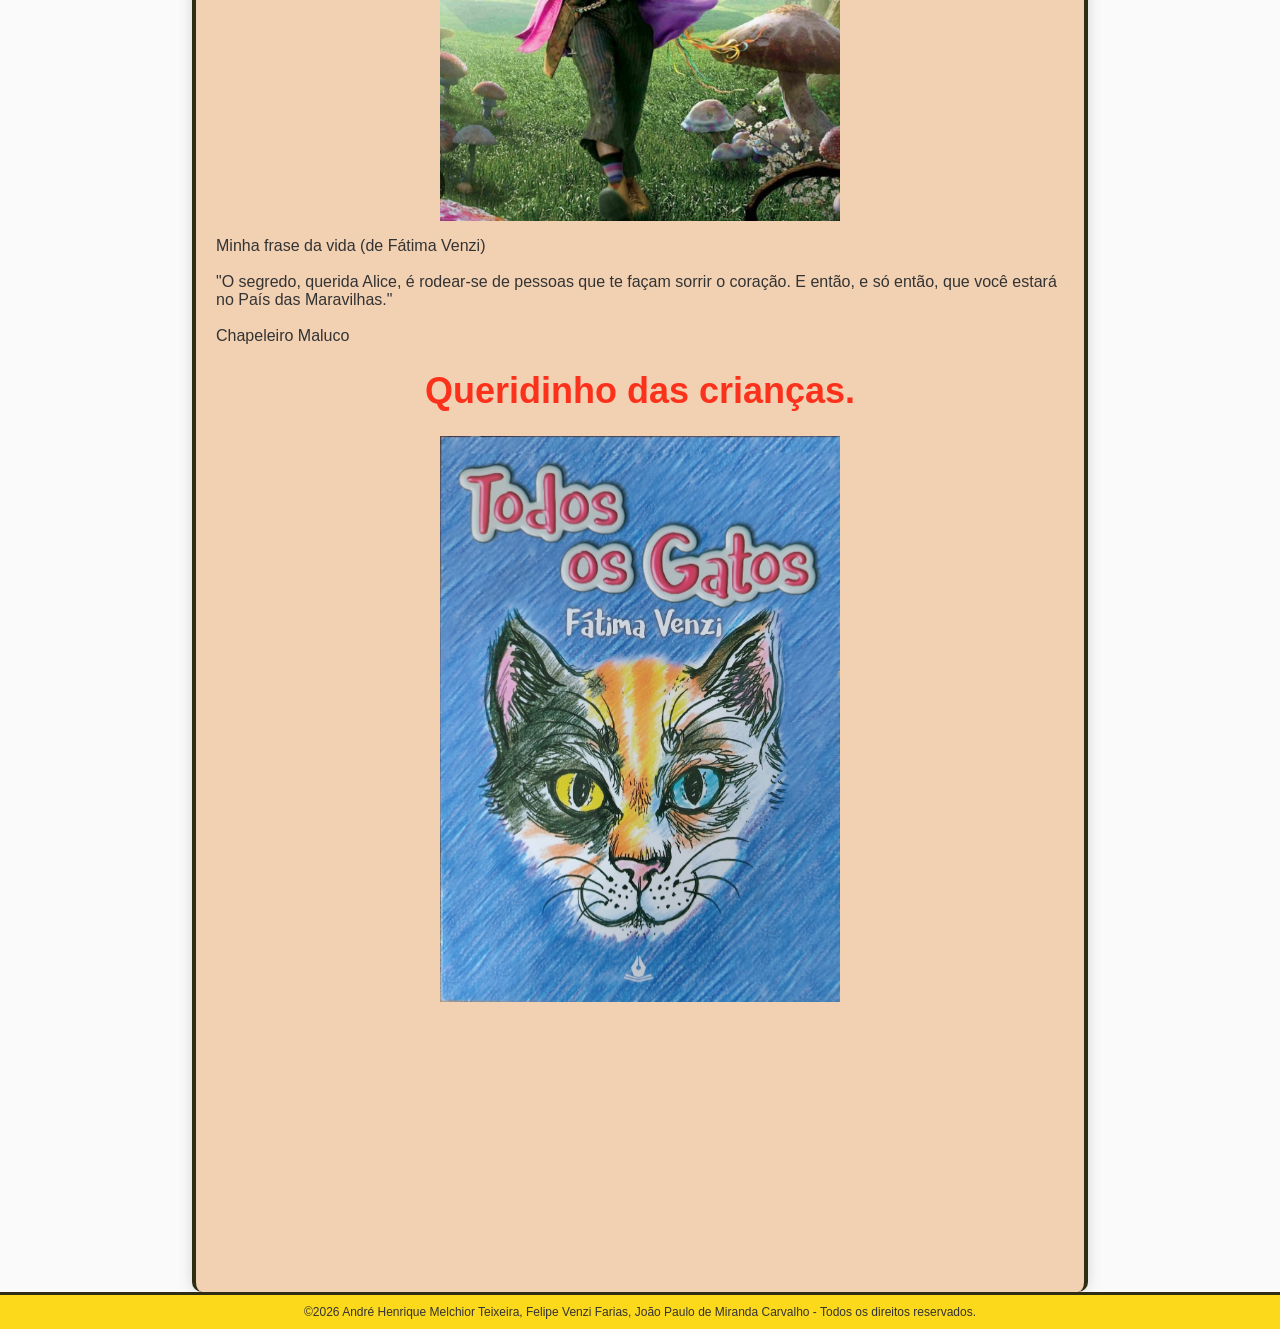
==== commit 0391884a: "ajustes finais que ela pediu, em umas frases no titulo e etc" ====
--- a/index.html
+++ b/index.html
@@ -12,7 +12,7 @@
             <nav>
                 <div class="logo">
                     <a href="/index.html"><img src="/pasta-de-img/logo.png" alt="logo com fita do quebra-cabeça e o escrito: Fátima Venzi, Autora autista"></a>
-                    <a href="/index.html" class="titulo">Fátima escritora de livros infantis</a>
+                    <a href="/index.html" class="titulo">Fátima Venzi - autora de livros infantis</a>
                 </div>
                 <div>
                     <ul>
@@ -33,8 +33,10 @@
             <img src="/pasta-de-img/todos-livros.jpeg" alt="Os 6 livros de Fátima em cima de uma mesa ">
             <h1>Meu personagem preferido das histórias!</h1>
             <img src="/pasta-de-img/chapeleiro.jpeg" alt="Personagem chapeleiro maluco do filme alice no país das maravilhas">
-            <p>O segredo querida Alice, é rodear-se de pessoas que te façam sorrir o coração. É então, e só então, que você estará no País das Maravilhas.
-            Chapeleiro Maluco.
+            <p>
+                Minha frase da vida (de Fátima Venzi) <br><br>
+                "O segredo, querida Alice, é rodear-se de pessoas que te façam sorrir o coração. E então, e só então, que você estará no País das Maravilhas." <br><br>
+                Chapeleiro Maluco
             </p>
             <h1>Queridinho das crianças.</h1>
             <div class="separar">
